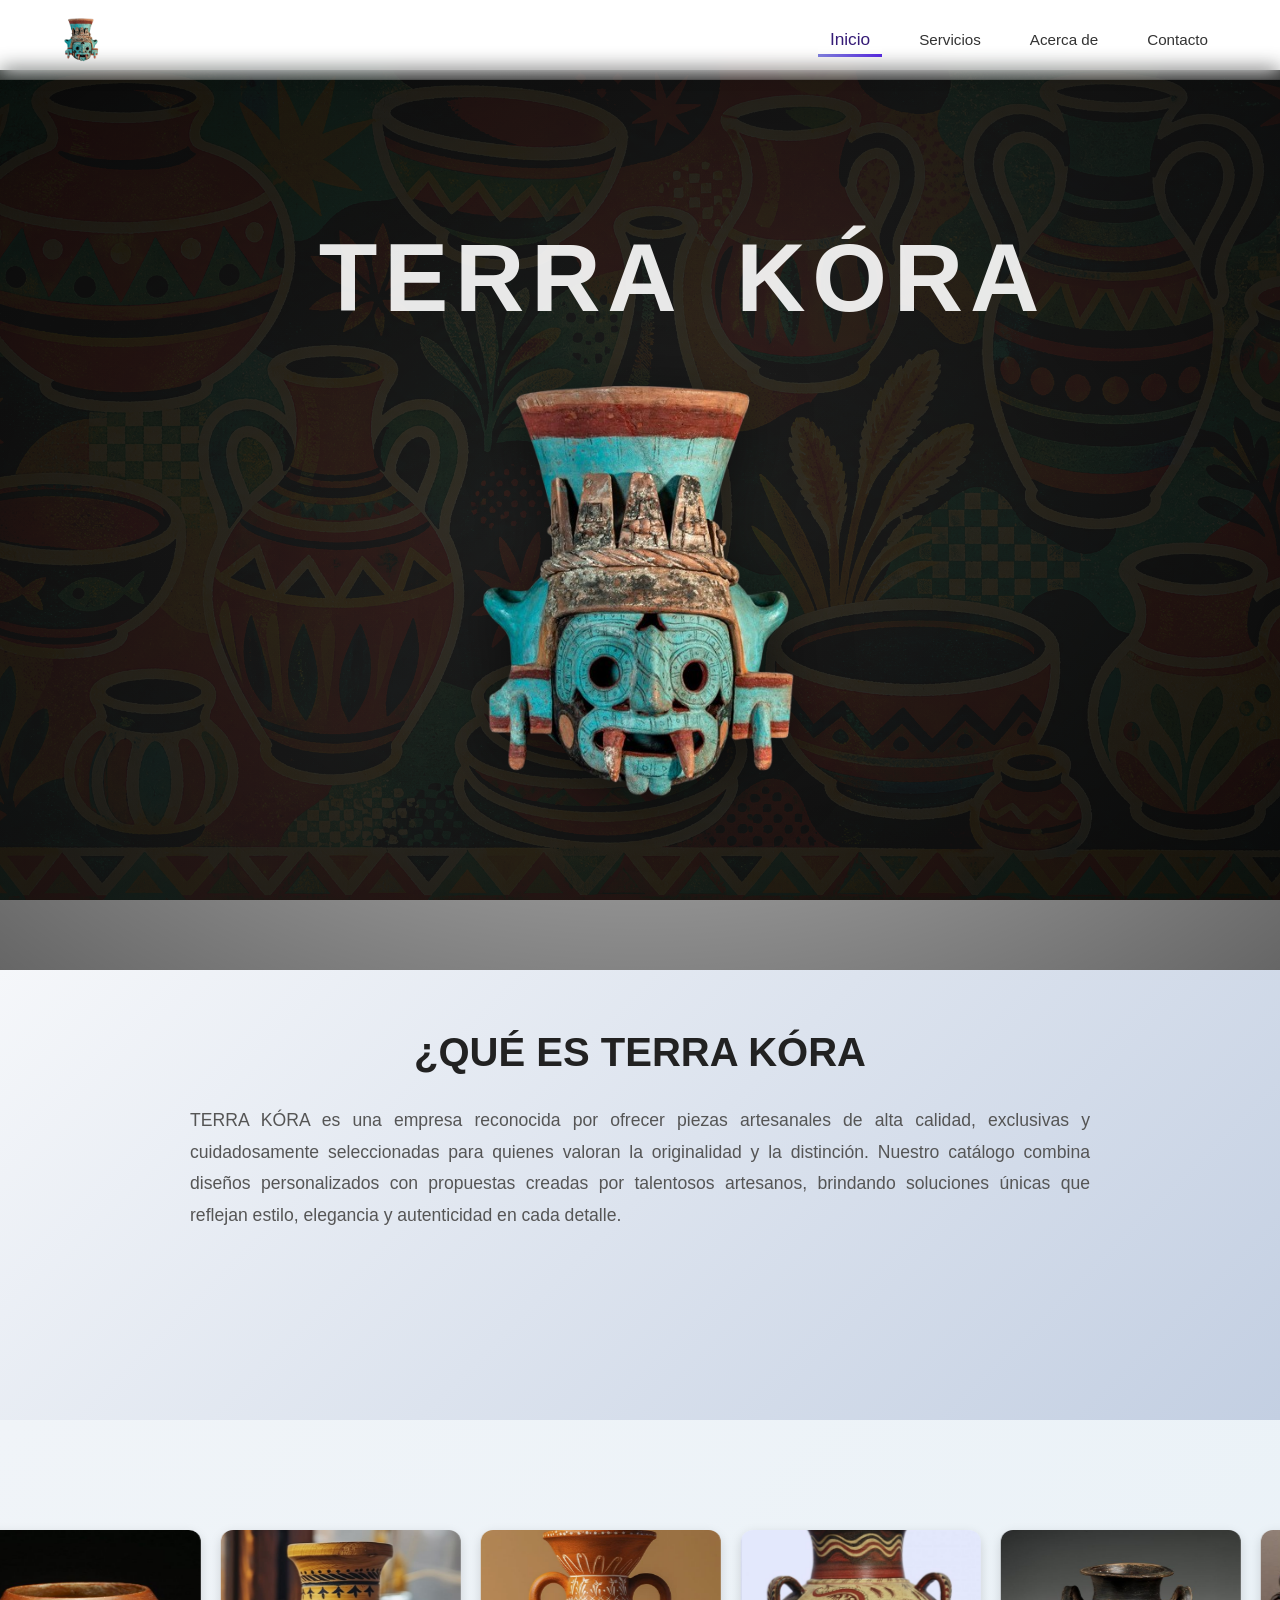
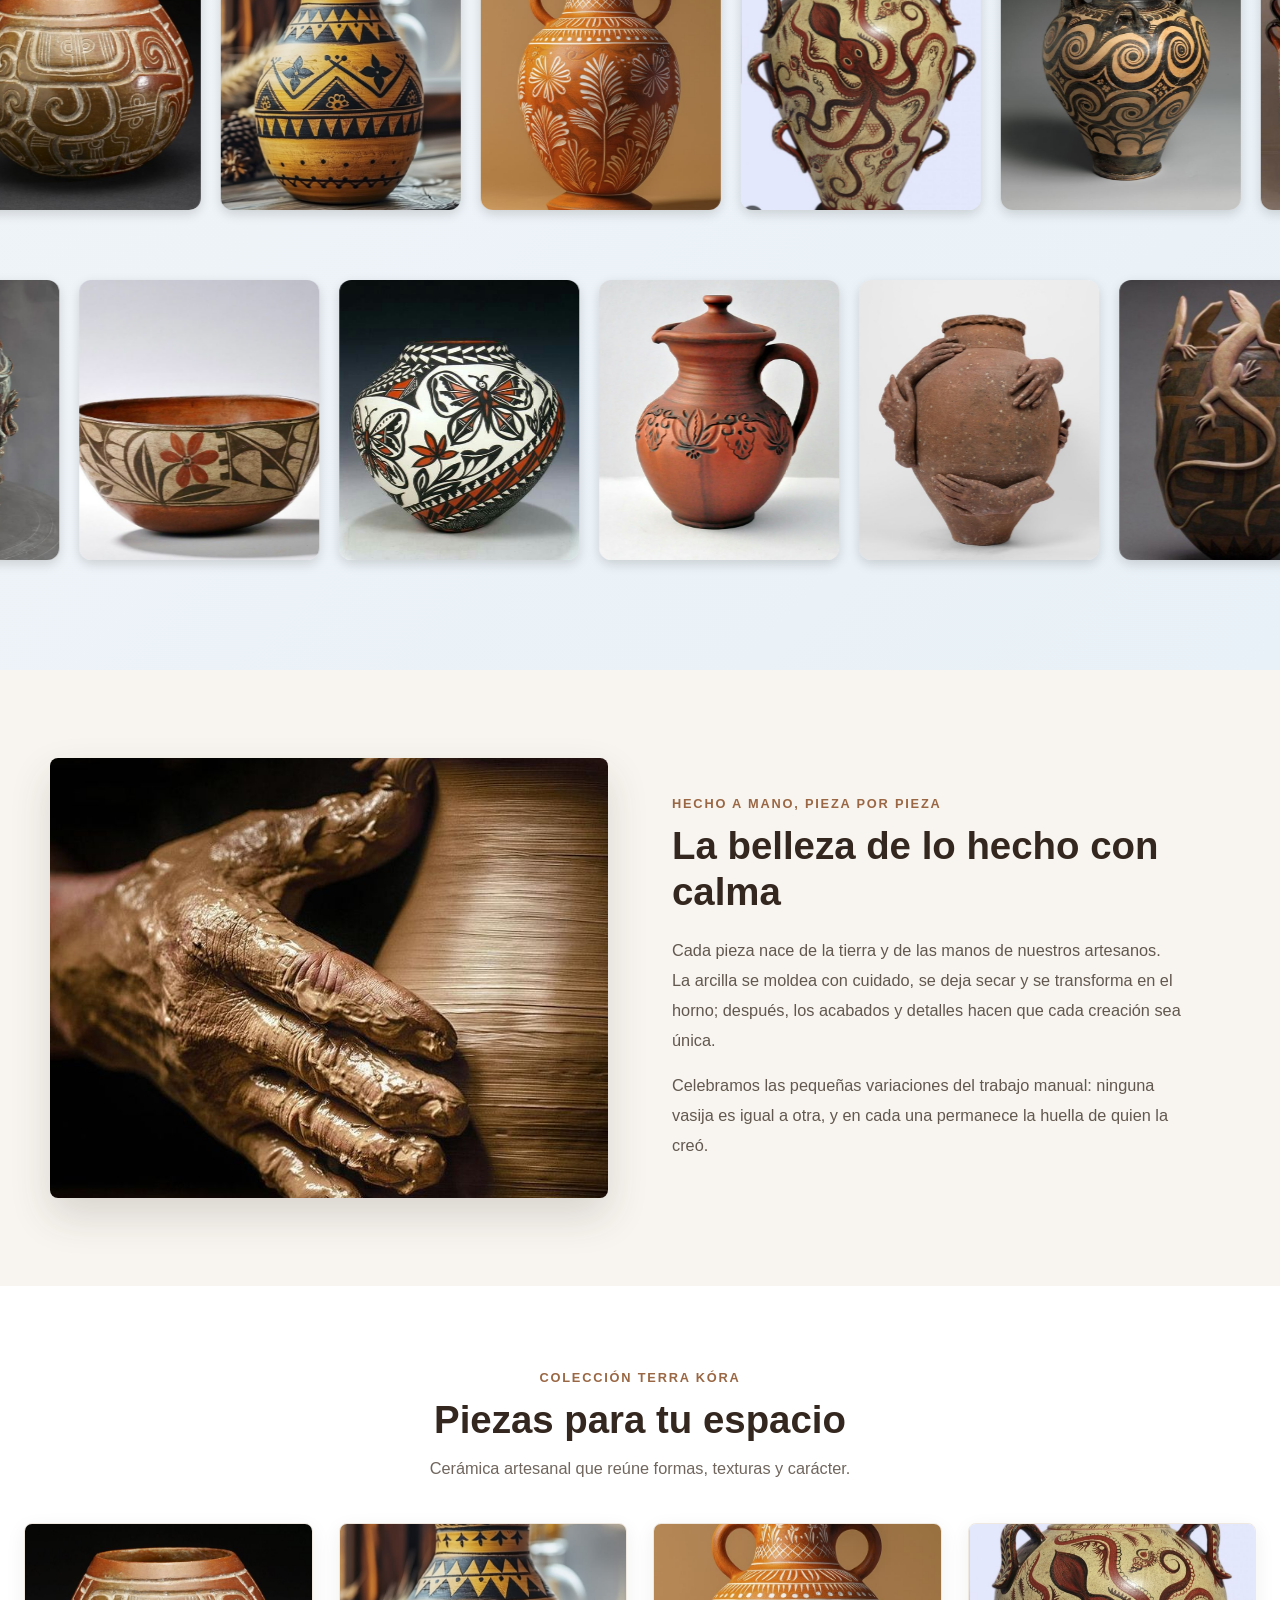
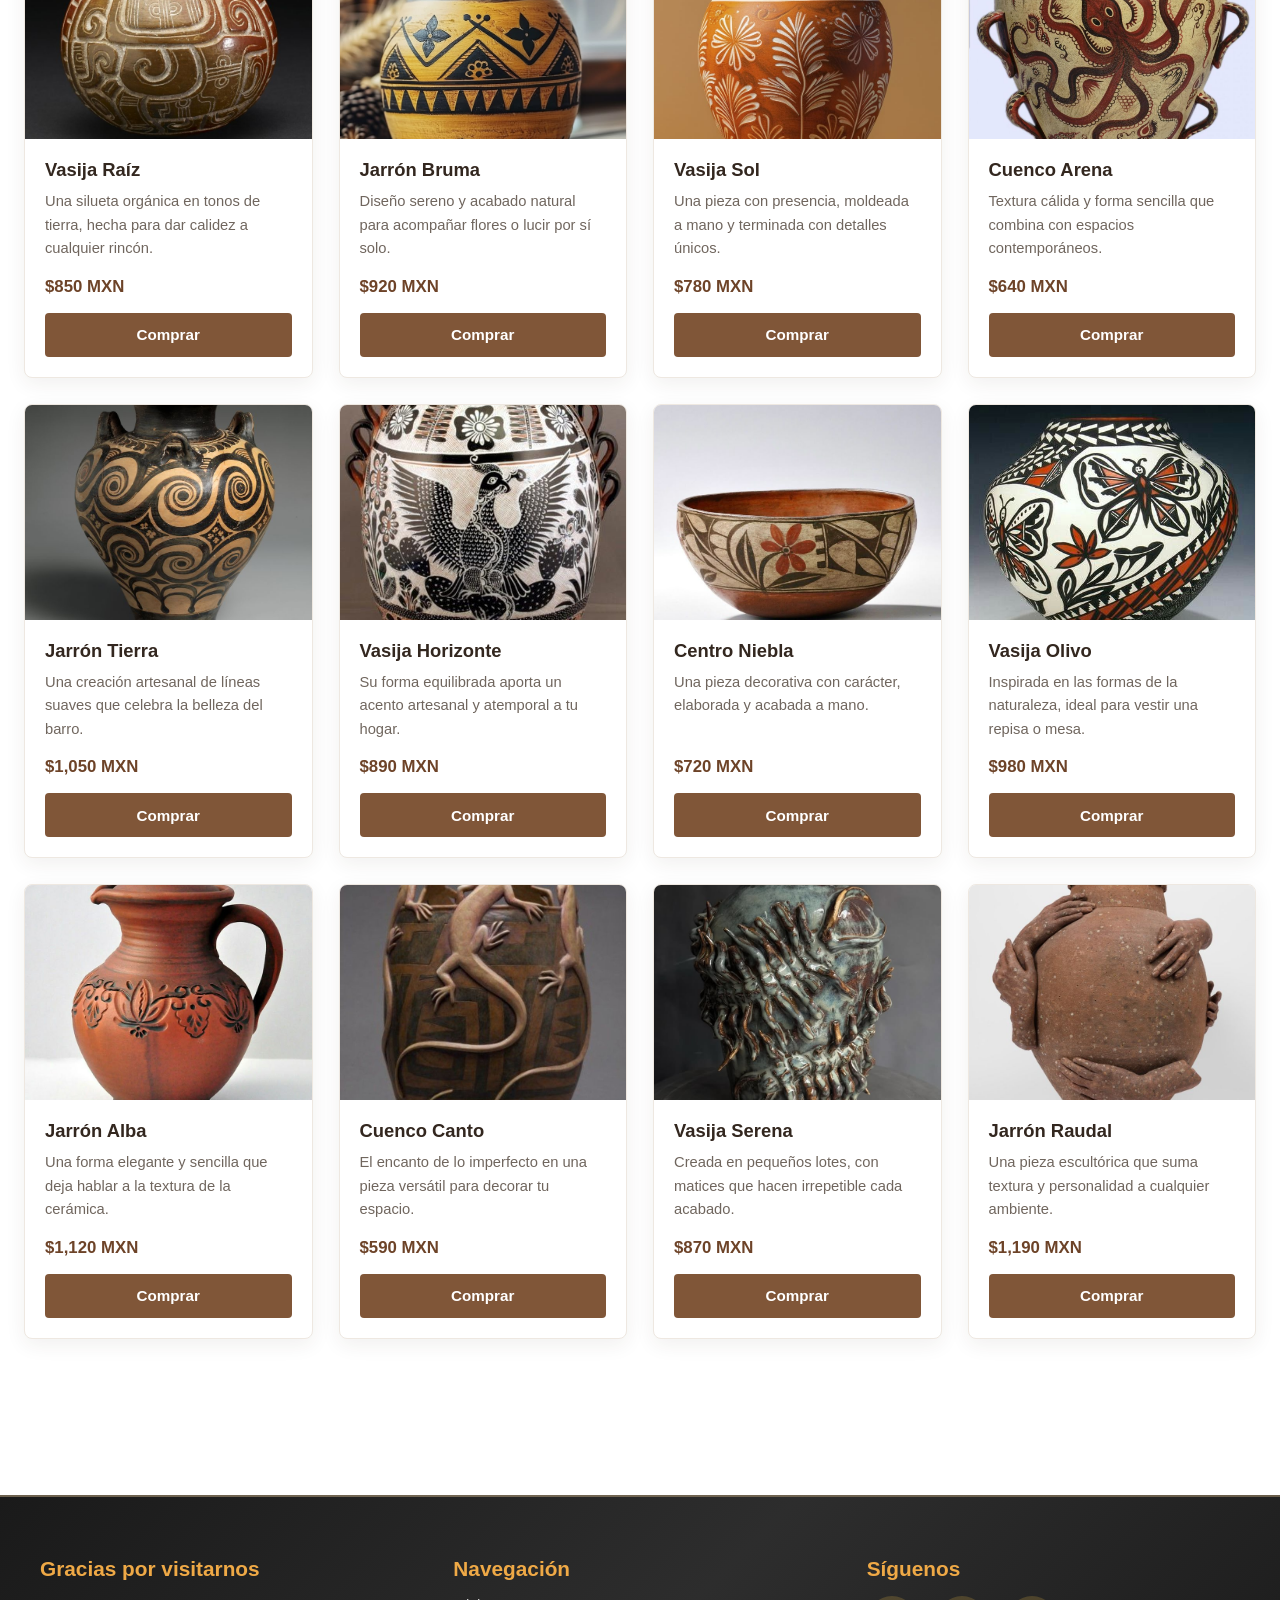
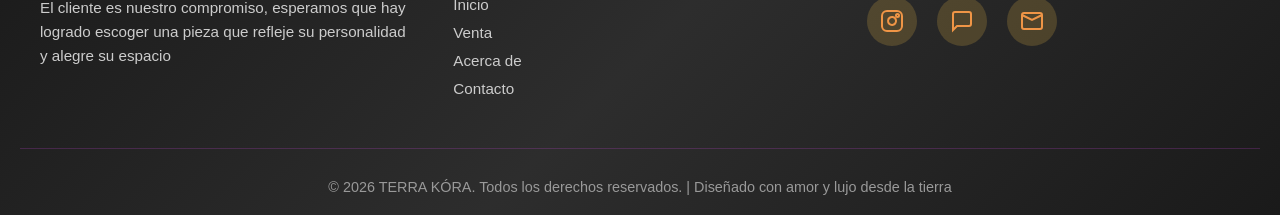
==== index.html @ cf9bb5d0 "Mover index a la raiz" ====
<!DOCTYPE html>
<html lang="en">
<head>
    <meta charset="UTF-8">
    <meta name="viewport" content="width=device-width, initial-scale=1.0">
    <link rel="stylesheet" href="css/style.css">
    <title>Document</title>
</head>
<body>
     <!-- Navbar -->
    <nav class="navbar">
        <div class="navbar-container">
            <div class="navbar-logo">
                <a href="index.html">
                    <img src="imgs/logo1.png" alt="Logo Salud Pública" class="logo-img">
                </a>
            </div>
            <ul class="navbar-menu">
                <li><a href="index.html" class="navbar-link active">Inicio</a></li>
                <li><a href="servicios.html" class="navbar-link">Servicios</a></li>
                <li><a href="about.html" class="navbar-link">Acerca de</a></li>
                <li><a href="contacto.html" class="navbar-link">Contacto</a></li>
            </ul>
        </div>
    </nav>

    <!-- Sección inicial con imagen y texto -->
    <div class="containerInicial">
        <div class="text-center">
            <h1 class="title">
                <span class="title-letter">T</span>
                <span class="title-letter">E</span>
                <span class="title-letter">R</span>
                <span class="title-letter">R</span>
                <span class="title-letter">A</span>
                <span class="title-space">&nbsp;</span>
                <span class="title-letter">K</span>
                <span class="title-letter">Ó</span>
                <span class="title-letter">R</span>
                <span class="title-letter">A</span>
            </h1>
        </div>
        
        <div class="container">
            <a href="index.html">
                <img src="imgs/logo1.png" alt="Portada" class="portada">
            </a>
        </div>
    </div>
    

    <!-- Sección de contenido -->
    <section class="content-section">
        <div class="content-container">
            <h2 class="subtitle">¿QUÉ ES TERRA KÓRA</h2>
            <p class="paragraph">
                TERRA KÓRA es una empresa reconocida por ofrecer piezas artesanales de alta calidad, exclusivas y 
                cuidadosamente seleccionadas para quienes valoran la originalidad y la distinción. Nuestro catálogo combina
                 diseños personalizados con propuestas creadas por talentosos artesanos, brindando soluciones únicas que reflejan
                  estilo, elegancia y autenticidad en cada detalle.
            </p>
        </div>
    </section>

    <!-- Carrusel Infinito -->
    <section class="carousel-container">
        <div class="carousel-row">
            <div class="infinite-carousel right-carousel">
                <div class="carousel-images">
                    <img src="imgs/v1.jpg" alt="v 1">
                    <img src="imgs/v2.jpg" alt="v 2">
                    <img src="imgs/v3.jpg" alt="v 3">
                    <img src="imgs/v4.jpg" alt="v 4">
                    <img src="imgs/v5.jpg" alt="v 5">
                    <img src="imgs/v6.jpg" alt="v 6">
                </div>
            </div>
        </div>

        <div class="carousel-row">
            <div class="infinite-carousel left-carousel">
                <div class="carousel-images">
                    <img src="imgs/v7.jpg" alt="v 7">
                    <img src="imgs/v8.jpg" alt="v 8">
                    <img src="imgs/v9.jpg" alt="v 9">
                    <img src="imgs/v13.jpg" alt="v 10">
                    <img src="imgs/v11.jpg" alt="v 11">
                    <img src="imgs/v12.jpg" alt="v 12">
                </div>
            </div>
        </div>
    </section>

     <!-- Proceso artesanal -->
    <section class="craft-section">
        <div class="craft-container">
            <img
                class="craft-image"
                src="imgs/descarga (8).jpg"
                alt="Elaboración artesanal de una pieza de cerámica"
                loading="lazy"
            >
            <div class="craft-copy">
                <p class="section-eyebrow">Hecho a mano, pieza por pieza</p>
                <h2 class="section-title">La belleza de lo hecho con calma</h2>
                <p>
                    Cada pieza nace de la tierra y de las manos de nuestros artesanos. La arcilla se
                    moldea con cuidado, se deja secar y se transforma en el horno; después, los
                    acabados y detalles hacen que cada creación sea única.
                </p>
                <p>
                    Celebramos las pequeñas variaciones del trabajo manual: ninguna vasija es igual
                    a otra, y en cada una permanece la huella de quien la creó.
                </p>
            </div>
        </div>
    </section>

    <!-- Colección en venta -->
    <section class="shop-section" id="ventas">
        <div class="shop-container">
            <p class="section-eyebrow">Colección Terra Kóra</p>
            <h2 class="section-title">Piezas para tu espacio</h2>
            <p class="shop-intro">Cerámica artesanal que reúne formas, texturas y carácter.</p>

            <div class="product-grid">
                <article class="product-card">
                    <img src="imgs/v1.jpg" alt="Vasija artesanal de barro, pieza 1" loading="lazy">
                    <div class="product-info">
                        <h3>Vasija Raíz</h3>
                        <p>Una silueta orgánica en tonos de tierra, hecha para dar calidez a cualquier rincón.</p>
                        <span class="product-price">$850 MXN</span>
                        <button class="buy-button" type="button">Comprar</button>
                    </div>
                </article>
                <article class="product-card">
                    <img src="imgs/v2.jpg" alt="Vasija artesanal de barro, pieza 2" loading="lazy">
                    <div class="product-info">
                        <h3>Jarrón Bruma</h3>
                        <p>Diseño sereno y acabado natural para acompañar flores o lucir por sí solo.</p>
                        <span class="product-price">$920 MXN</span>
                        <button class="buy-button" type="button">Comprar</button>
                    </div>
                </article>
                <article class="product-card">
                    <img src="imgs/v3.jpg" alt="Vasija artesanal de barro, pieza 3" loading="lazy">
                    <div class="product-info">
                        <h3>Vasija Sol</h3>
                        <p>Una pieza con presencia, moldeada a mano y terminada con detalles únicos.</p>
                        <span class="product-price">$780 MXN</span>
                        <button class="buy-button" type="button">Comprar</button>
                    </div>
                </article>
                <article class="product-card">
                    <img src="imgs/v4.jpg" alt="Vasija artesanal de barro, pieza 4" loading="lazy">
                    <div class="product-info">
                        <h3>Cuenco Arena</h3>
                        <p>Textura cálida y forma sencilla que combina con espacios contemporáneos.</p>
                        <span class="product-price">$640 MXN</span>
                        <button class="buy-button" type="button">Comprar</button>
                    </div>
                </article>
                <article class="product-card">
                    <img src="imgs/v5.jpg" alt="Vasija artesanal de barro, pieza 5" loading="lazy">
                    <div class="product-info">
                        <h3>Jarrón Tierra</h3>
                        <p>Una creación artesanal de líneas suaves que celebra la belleza del barro.</p>
                        <span class="product-price">$1,050 MXN</span>
                        <button class="buy-button" type="button">Comprar</button>
                    </div>
                </article>
                <article class="product-card">
                    <img src="imgs/v6.jpg" alt="Vasija artesanal de barro, pieza 6" loading="lazy">
                    <div class="product-info">
                        <h3>Vasija Horizonte</h3>
                        <p>Su forma equilibrada aporta un acento artesanal y atemporal a tu hogar.</p>
                        <span class="product-price">$890 MXN</span>
                        <button class="buy-button" type="button">Comprar</button>
                    </div>
                </article>
                <article class="product-card">
                    <img src="imgs/v7.jpg" alt="Vasija artesanal de barro, pieza 7" loading="lazy">
                    <div class="product-info">
                        <h3>Centro Niebla</h3>
                        <p>Una pieza decorativa con carácter, elaborada y acabada a mano.</p>
                        <span class="product-price">$720 MXN</span>
                        <button class="buy-button" type="button">Comprar</button>
                    </div>
                </article>
                <article class="product-card">
                    <img src="imgs/v8.jpg" alt="Vasija artesanal de barro, pieza 8" loading="lazy">
                    <div class="product-info">
                        <h3>Vasija Olivo</h3>
                        <p>Inspirada en las formas de la naturaleza, ideal para vestir una repisa o mesa.</p>
                        <span class="product-price">$980 MXN</span>
                        <button class="buy-button" type="button">Comprar</button>
                    </div>
                </article>
                <article class="product-card">
                    <img src="imgs/v9.jpg" alt="Vasija artesanal de barro, pieza 9" loading="lazy">
                    <div class="product-info">
                        <h3>Jarrón Alba</h3>
                        <p>Una forma elegante y sencilla que deja hablar a la textura de la cerámica.</p>
                        <span class="product-price">$1,120 MXN</span>
                        <button class="buy-button" type="button">Comprar</button>
                    </div>
                </article>
                <article class="product-card">
                    <img src="imgs/v11.jpg" alt="Vasija artesanal de barro, pieza 11" loading="lazy">
                    <div class="product-info">
                        <h3>Cuenco Canto</h3>
                        <p>El encanto de lo imperfecto en una pieza versátil para decorar tu espacio.</p>
                        <span class="product-price">$590 MXN</span>
                        <button class="buy-button" type="button">Comprar</button>
                    </div>
                </article>
                <article class="product-card">
                    <img src="imgs/v12.jpg" alt="Vasija artesanal de barro, pieza 12" loading="lazy">
                    <div class="product-info">
                        <h3>Vasija Serena</h3>
                        <p>Creada en pequeños lotes, con matices que hacen irrepetible cada acabado.</p>
                        <span class="product-price">$870 MXN</span>
                        <button class="buy-button" type="button">Comprar</button>
                    </div>
                </article>
                <article class="product-card">
                    <img src="imgs/v13.jpg" alt="Vasija artesanal de barro, pieza 13" loading="lazy">
                    <div class="product-info">
                        <h3>Jarrón Raudal</h3>
                        <p>Una pieza escultórica que suma textura y personalidad a cualquier ambiente.</p>
                        <span class="product-price">$1,190 MXN</span>
                        <button class="buy-button" type="button">Comprar</button>
                    </div>
                </article>
            </div>
        </div>
    </section>

    <!-- Footer -->
    <footer class="footer">
        <div class="footer-container">
            <div class="footer-section">
                <h3>Gracias por visitarnos</h3>
                <p>El cliente es nuestro compromiso, esperamos que hay logrado escoger una pieza que refleje su personalidad y alegre su espacio</p>
            </div>

            <div class="footer-section">
                <h3>Navegación</h3>
                <ul class="footer-links">
                    <li><a href="index.html">Inicio</a></li>
                    <li><a href="servicios.html">Venta</a></li>
                    <li><a href="about.html">Acerca de</a></li>
                    <li><a href="contacto.html">Contacto</a></li>
                </ul>
            </div>

            <div class="footer-section">
                <h3>Síguenos</h3>
                <div class="social-links">
                    <a href="https://www.instagram.com/nqmdpr__/?utm_source=ig_web_button_share_sheet" target="_blank" class="social-icon instagram" title="Instagram">
                        <svg viewBox="0 0 24 24" fill="none" stroke="currentColor" stroke-width="2">
                            <rect x="2" y="2" width="20" height="20" rx="5" ry="5"></rect>
                            <path d="M16 11.37A4 4 0 1 1 12.63 8 4 4 0 0 1 16 11.37"></path>
                            <circle cx="17.5" cy="6.5" r="1.5"></circle>
                        </svg>
                    </a>
                    <a href="https://wa.me/521951588704" target="_blank" class="social-icon whatsapp" title="WhatsApp">
                        <svg viewBox="0 0 24 24" fill="none" stroke="currentColor" stroke-width="2">
                            <path d="M21 15a2 2 0 0 1-2 2H7l-4 4V5a2 2 0 0 1 2-2h14a2 2 0 0 1 2 2z"></path>
                        </svg>
                    </a>
                    <a href="mailto:lawliet93681@gmail.com" target="_blank" class="social-icon email" title="Email">
                        <svg viewBox="0 0 24 24" fill="none" stroke="currentColor" stroke-width="2">
                            <rect x="2" y="4" width="20" height="16" rx="2"></rect>
                            <path d="M22 6l-10 5L2 6"></path>
                        </svg>
                    </a>
                </div>
            </div>
        </div>

        <div class="footer-bottom">
            <p>&copy; 2026 TERRA KÓRA. Todos los derechos reservados. | Diseñado con amor y lujo desde la tierra</p>
        </div>
    </footer>

    <script src="js/script.js"></script>
</body>
</html>
---- css/style.css ----
* {
    margin: 0;
    padding: 0;
    box-sizing: border-box;
}

html {
    scroll-behavior: smooth;
}

body {
    font-family: 'Segoe UI', Tahoma, Geneva, Verdana, sans-serif;
    background-color: #ffffff;
    color: #333;
    padding-top: 70px;
}

/* ===== NAVBAR ===== */
.navbar {
    position: fixed;
    top: 0;
    left: 0;
    right: 0;
    width: 100%;
    height: 80px;
    background: rgba(255, 255, 255, 0.173);
    backdrop-filter: blur(10px);
    -webkit-backdrop-filter: blur(10px);
    border-bottom: 1px solid rgba(0, 0, 0, 0.1);
    z-index: 1000;
    box-shadow: 0 2px 10px rgba(0, 0, 0, 0.08);
}

.navbar-container {
    max-width: 1200px;
    margin: 0 auto;
    padding: 0 20px;
    height: 100%;
    display: flex;
    justify-content: space-between;
    align-items: center;
}

.navbar-logo {
    flex-shrink: 0;
}

.navbar-logo a {
    display: flex;
    align-items: center;
    text-decoration: none;
    transition: transform 0.3s ease;
}

.navbar-logo a:hover {
    transform: scale(1.05);
}

.logo-img {
    height: 50px;
    width: auto;
    object-fit: contain;
    border-radius: 5px;
}

.navbar-menu {
    display: flex;
    list-style: none;
    gap: 25px;
    align-items: center;
}

.navbar-link {
    color: #333;
    text-decoration: none;
    font-size: 0.95rem;
    font-weight: 500;
    position: relative;
    transition: all 0.3s ease;
    padding: 8px 12px;
    border-radius: 6px;
}

.navbar-link::after {
    content: '';
    position: absolute;
    bottom: 0;
    left: 0;
    width: 0;
    height: 3px;
    background: linear-gradient(90deg, #7d7dd9, #5528db);
    transition: width 0.3s ease;
}

.navbar-link:hover {
    font-size: 1.05rem;
    color: #1f1ce1;
    background: rgba(255, 255, 255, 0.3);
    transform: translateY(-2px);
}

.navbar-link:hover::after {
    width: 100%;
}

.navbar-link.active {
    font-size: 1.08rem;
    color: #351b76;
    background: rgba(255, 255, 255, 0.35);
}

.navbar-link.active::after {
    width: 100%;
}

/* Media queries navbar */
@media (max-width: 768px) {
    body {
        padding-top: 60px;
    }

    .navbar {
        height: 60px;
    }

    .logo-img {
        height: 40px;
    }

    .navbar-menu {
        gap: 15px;
    }

    .navbar-link {
        font-size: 0.9rem;
    }
}

/* ===== Sección Inicial ===== */
.containerInicial {
    word-spacing: 0;
    position: relative;
    width: 100%;
    min-height: 100vh;
    background: linear-gradient(135deg, #1a1a1a 0%, #2d2d2d 50%, #1a1a1a 100%);
    background-attachment: fixed;
    display: flex;
    justify-content: center;
    align-items: center;
    overflow: hidden;
    flex-direction: column;
}

/* Pseudo-elemento para imagen de fondo con efecto */
.containerInicial::before {
    content: '';
    position: absolute;
    top: 0;
    left: 0;
    width: 100%;
    height: 100%;
    background-image: url('../imgs/fondo_vasijas_alfareria_02.png');
    background-size: cover;
    background-position: center;
    background-attachment: fixed;
    opacity: 0.15;
    z-index: 0;
    filter: brightness(0.8) contrast(1.2) saturate(1.1);
}

/* Overlay gradiente para mejor contraste y efecto de profundidad */
.containerInicial::after {
    content: '';
    position: absolute;
    top: 0;
    left: 0;
    width: 100%;
    height: 100%;
    background: radial-gradient(ellipse at center, rgba(0,0,0,0.2) 0%, rgba(0,0,0,0.6) 100%);
    z-index: 2;
}

/* Contenedor de imagen estática */
.container {
    position: relative;
    width: 100%;
    display: flex;
    justify-content: center;
    align-items: center;
    z-index: 4;
    padding: 20px;
    flex-shrink: 0;
}

.container img {
    width: 100%;
    max-width: 400px;
    height: auto;
}

.portada {
    max-width: 600px;
    width: 90%;
    height: auto;
    object-fit: contain;
    border-radius: 10px;
    transition: transform 0.3s ease, filter 0.3s ease;
    filter: drop-shadow(0 10px 30px rgba(0, 0, 0, 0.5));
}

.portada:hover {
    transform: scale(1.02);
}

/* Texto que sube detrás de la imagen */
.text-center {
    position: relative;
    width: 100%;
    text-align: center;
    z-index: 3;
    padding: 30px 20px 0;
}


.title {
    font-size: 6rem;
    font-weight: 900;
    color: rgba(255, 255, 255, 0.9);
    letter-spacing: 2px;
    text-transform: uppercase;
    margin-left: 80px;
    display: flex;
    flex-wrap: wrap;
    justify-content: center;
    align-items: center;
    gap: 0.3rem;
}

.title-letter {
    display: inline-block;
    animation: titleBounce 0.8s ease-out forwards;
}

.title-space {
    width: 0.5em;
    animation: titleBounce 0.8s ease-out forwards;
}

.title-letter:nth-child(1) { animation-delay: 0.1s; }
.title-letter:nth-child(2) { animation-delay: 0.15s; }
.title-letter:nth-child(3) { animation-delay: 0.2s; }
.title-letter:nth-child(4) { animation-delay: 0.25s; }
.title-letter:nth-child(5) { animation-delay: 0.3s; }
.title-space { animation-delay: 0.35s; }
.title-letter:nth-child(7) { animation-delay: 0.4s; }
.title-letter:nth-child(8) { animation-delay: 0.45s; }
.title-letter:nth-child(9) { animation-delay: 0.5s; }
.title-letter:nth-child(10) { animation-delay: 0.55s; }
.title-letter:nth-child(11) { animation-delay: 0.6s; }
.title-letter:nth-child(12) { animation-delay: 0.65s; }
.title-letter:nth-child(13) { animation-delay: 0.7s; }

/* Animación de rebote para cada letra */
@keyframes titleBounce {
    0% {
        opacity: 0;
        transform: translateY(60px) scale(0.5);
    }
    50% {
        opacity: 1;
    }
    70% {
        transform: translateY(-10px) scale(1.05);
    }
    100% {
        opacity: 1;
        transform: translateY(0) scale(1);
    }
}

/* Animación de subida antigua */
@keyframes slideUp {
    from {
        opacity: 0;
        transform: translateY(150px);
    }
    to {
        opacity: 1;
        transform: translateY(0);
    }
}

/* ===== Sección de Contenido ===== */
.content-section {
    padding: 60px 20px;
    background: linear-gradient(135deg, #f5f7fa 0%, #c3cfe2 100%);
    min-height: 50vh;
}

.content-container {
    max-width: 900px;
    margin: 0 auto;
    text-align: center;
}

.subtitle {
    font-size: 2.5rem;
    margin-bottom: 30px;
    color: #222;
    font-weight: 600;
}

.paragraph {
    font-size: 1.1rem;
    line-height: 1.8;
    color: #555;
    text-align: justify;
}

/* ===== Media Queries ===== */
@media (max-width: 1024px) {
    .title {
        font-size: 3rem;
        margin-left: 40px;
    }
    
    .portada {
        max-width: 500px;
    }
}

@media (max-width: 768px) {
    .containerInicial {
        word-spacing: normal;
    }

    .title {
        font-size: 2rem;
        letter-spacing: 1px;
        margin-left: 0;
        gap: 0.15rem;
    }
    
    .subtitle {
        font-size: 1.8rem;
    }
    
    .paragraph {
        font-size: 1rem;
    }
    
    .portada {
        max-width: 100%;
        max-height: 60vh;
    }
}

@media (max-width: 480px) {
    .containerInicial {
        height: 100vh;
        word-spacing: normal;
    }

    .title {
        font-size: 1.3rem;
        letter-spacing: 0.5px;
        margin-left: 0;
        gap: 0.08rem;
    }

    .title-letter {
        animation: titleBounce 0.6s ease-out forwards !important;
    }

    .title-letter:nth-child(1) { animation-delay: 0.05s !important; }
    .title-letter:nth-child(2) { animation-delay: 0.1s !important; }
    .title-letter:nth-child(3) { animation-delay: 0.15s !important; }
    .title-letter:nth-child(4) { animation-delay: 0.2s !important; }
    .title-letter:nth-child(5) { animation-delay: 0.25s !important; }
    .title-space { animation-delay: 0.3s !important; }
    .title-letter:nth-child(7) { animation-delay: 0.35s !important; }
    .title-letter:nth-child(8) { animation-delay: 0.4s !important; }
    .title-letter:nth-child(9) { animation-delay: 0.45s !important; }
    .title-letter:nth-child(10) { animation-delay: 0.5s !important; }
    .title-letter:nth-child(11) { animation-delay: 0.55s !important; }
    .title-letter:nth-child(12) { animation-delay: 0.6s !important; }
    .title-letter:nth-child(13) { animation-delay: 0.65s !important; }
    
    .subtitle {
        font-size: 1.4rem;
    }
    
    .paragraph {
        font-size: 0.95rem;
        text-align: left;
    }

    .container img {
        width: 100%;
        max-width: 250px;
        height: auto;
    }
}

/* ===== CARRUSEL INFINITO ===== */
.carousel-container {
    width: 100%;
    overflow: hidden;
    padding: 60px 0;
    background: linear-gradient(135deg, #f0f4f8 0%, #e8f1f7 100%);
}

.carousel-row {
    position: relative;
    width: 100%;
    overflow: hidden;
    margin: 30px 0;
}

.infinite-carousel {
    position: relative;
    overflow: hidden;
}

.carousel-images {
    display: flex;
    gap: 20px;
    padding: 20px;
    will-change: transform;
}

.carousel-images img {
    width: 240px;
    height: 280px;
    object-fit: cover;
    border-radius: 12px;
    cursor: pointer;
    transition: transform 0.3s ease, box-shadow 0.3s ease;
    box-shadow: 0 4px 12px rgba(0, 0, 0, 0.15);
    flex-shrink: 0;
}

.carousel-images img:hover {
    transform: scale(1.08) translateY(-5px);
    box-shadow: 0 12px 24px rgba(0, 0, 0, 0.25);
}

/* Sección de título y descripción */
.carousel-content {
    text-align: center;
    padding: 50px 20px;
    background: linear-gradient(135deg, #ffffff 0%, #f5f9fc 100%);
}

.carousel-title {
    font-size: 2.5rem;
    font-weight: 700;
    margin-bottom: 20px;
    background: linear-gradient(135deg, #d946ef 0%, #ff006e 100%);
    -webkit-background-clip: text;
    -webkit-text-fill-color: transparent;
    background-clip: text;
}

/* Animación de onda infinita en el texto */
.wave-text {
    display: inline-block;
    font-size: 2.5rem;
    font-weight: 700;
    letter-spacing: 3px;
}

.wave-text span {
    display: inline-block;
    animation: wave 1.2s ease-in-out infinite;
    color: #d946ef;
}

.wave-text span:nth-child(1) { animation-delay: 0s; }
.wave-text span:nth-child(2) { animation-delay: 0.1s; }
.wave-text span:nth-child(3) { animation-delay: 0.2s; }
.wave-text span:nth-child(4) { animation-delay: 0.3s; }
.wave-text span:nth-child(5) { animation-delay: 0.4s; }
.wave-text span:nth-child(6) { animation-delay: 0.5s; }
.wave-text span:nth-child(7) { animation-delay: 0.6s; }
.wave-text span:nth-child(8) { animation-delay: 0.7s; }
.wave-text span:nth-child(9) { animation-delay: 0.8s; }
.wave-text span:nth-child(10) { animation-delay: 0.9s; }
.wave-text span:nth-child(11) { animation-delay: 1s; }
.wave-text span:nth-child(12) { animation-delay: 1.1s; }

@keyframes wave {
    0%, 100% {
        transform: translateY(0px);
    }
    50% {
        transform: translateY(-15px);
    }
}

.carousel-description {
    font-size: 1.1rem;
    color: #555;
    line-height: 1.8;
    max-width: 800px;
    margin: 30px auto 0;
    padding: 20px;
    background: rgba(255, 255, 255, 0.6);
    border-radius: 10px;
    border-left: 4px solid #d946ef;
}

/* Media queries carrusel */
@media (max-width: 768px) {
    .carousel-images img {
        width: 180px;
        height: 130px;
    }

    .carousel-title {
        font-size: 1.8rem;
    }

    .wave-text {
        font-size: 1.8rem;
        letter-spacing: 2px;
    }

    .carousel-description {
        font-size: 1rem;
    }
}

@media (max-width: 480px) {
    .carousel-images img {
        width: 140px;
        height: 150px;
    }

    .carousel-title {
        font-size: 1.4rem;
    }

    .wave-text {
        font-size: 1.4rem;
        letter-spacing: 1px;
    }

    .carousel-images {
        gap: 10px;
        padding: 15px;
    }
}

/* ===== PROCESO ARTESANAL ===== */
.craft-section {
    padding: 88px 24px;
    background: #f8f5f0;
}

.craft-container {
    max-width: 1180px;
    margin: 0 auto;
    display: grid;
    grid-template-columns: minmax(0, 1fr) minmax(0, 1fr);
    align-items: center;
    gap: 64px;
}

.craft-image {
    display: block;
    width: 100%;
    height: 440px;
    object-fit: cover;
    border-radius: 8px;
    box-shadow: 0 18px 40px rgba(58, 42, 29, 0.16);
}

.craft-copy {
    max-width: 510px;
}

.section-eyebrow {
    margin-bottom: 12px;
    color: #9a6744;
    font-size: 0.8rem;
    font-weight: 700;
    letter-spacing: 0.14em;
    text-transform: uppercase;
}

.section-title {
    margin-bottom: 20px;
    color: #33271f;
    font-size: clamp(1.9rem, 3vw, 2.7rem);
    font-weight: 600;
    line-height: 1.2;
}

.craft-copy > p:not(.section-eyebrow) {
    margin-top: 14px;
    color: #62584f;
    font-size: 1.02rem;
    line-height: 1.85;
}

/* ===== TIENDA ===== */
.shop-section {
    padding: 84px 24px 96px;
    background: #fff;
}

.shop-container {
    max-width: 1240px;
    margin: 0 auto;
}

.shop-container > .section-eyebrow,
.shop-container > .section-title,
.shop-intro {
    text-align: center;
}

.shop-container > .section-title {
    margin-bottom: 12px;
}

.shop-intro {
    margin-bottom: 42px;
    color: #70665e;
    font-size: 1.02rem;
    line-height: 1.6;
}

.product-grid {
    display: grid;
    grid-template-columns: repeat(4, minmax(0, 1fr));
    gap: 26px;
}

.product-card {
    display: flex;
    min-width: 0;
    flex-direction: column;
    overflow: hidden;
    background: #fff;
    border: 1px solid #eee8e1;
    border-radius: 8px;
    box-shadow: 0 6px 20px rgba(58, 42, 29, 0.07);
    transition: transform 0.25s ease, box-shadow 0.25s ease;
}

.product-card:hover {
    transform: translateY(-5px);
    box-shadow: 0 14px 28px rgba(58, 42, 29, 0.13);
}

.product-card > img {
    display: block;
    width: 100%;
    aspect-ratio: 4 / 3;
    object-fit: cover;
    background: #f3eee8;
}

.product-info {
    display: flex;
    height: 100%;
    flex: 1;
    flex-direction: column;
    align-items: flex-start;
    padding: 20px;
}

.product-info h3 {
    margin-bottom: 9px;
    color: #33271f;
    font-size: 1.15rem;
    font-weight: 600;
}

.product-info p {
    margin-bottom: 16px;
    color: #70665e;
    font-size: 0.92rem;
    line-height: 1.6;
}

.product-price {
    margin-top: auto;
    margin-bottom: 16px;
    color: #6d4328;
    font-size: 1.05rem;
    font-weight: 700;
}

.buy-button {
    width: 100%;
    min-height: 44px;
    padding: 10px 16px;
    color: #fff;
    font: inherit;
    font-size: 0.95rem;
    font-weight: 600;
    background: #805638;
    border: 0;
    border-radius: 4px;
    cursor: pointer;
    transition: background-color 0.2s ease;
}

.buy-button:hover,
.buy-button:focus-visible {
    background: #5f3c26;
}

.buy-button:focus-visible {
    outline: 3px solid #d8b38f;
    outline-offset: 3px;
}

@media (max-width: 1024px) {
    .product-grid {
        grid-template-columns: repeat(3, minmax(0, 1fr));
    }

    .craft-container {
        gap: 40px;
    }
}

@media (max-width: 768px) {
    .craft-section,
    .shop-section {
        padding: 64px 20px;
    }

    .craft-container {
        grid-template-columns: 1fr;
        gap: 32px;
    }

    .craft-image {
        height: min(60vw, 400px);
    }

    .craft-copy {
        max-width: none;
    }

    .product-grid {
        grid-template-columns: repeat(2, minmax(0, 1fr));
        gap: 18px;
    }

    .shop-intro {
        margin-bottom: 30px;
    }
}

@media (max-width: 480px) {
    .craft-section,
    .shop-section {
        padding: 52px 16px;
    }

    .product-grid {
        grid-template-columns: 1fr;
        gap: 20px;
    }
}

/* ===== FOOTER ===== */
.footer {
    background: linear-gradient(135deg, #1a1a1a 0%, #2d2d2d 50%, #1a1a1a 100%);
    color: #a3d8e9;
    padding: 60px 20px 20px;
    margin-top: 60px;
    border-top: 2px solid rgba(189, 165, 125, 0.481);
}

.footer-container {
    max-width: 1200px;
    margin: 0 auto;
    display: grid;
    grid-template-columns: repeat(auto-fit, minmax(280px, 1fr));
    gap: 40px;
    margin-bottom: 40px;
}

.footer-section h3 {
    font-size: 1.3rem;
    margin-bottom: 15px;
    color: #efa946;
    font-weight: 700;
}

.footer-section p {
    font-size: 0.95rem;
    line-height: 1.6;
    color: #ccc;
}

.footer-links {
    list-style: none;
}

.footer-links li {
    margin-bottom: 10px;
}

.footer-links a {
    color: #ccc;
    text-decoration: none;
    font-size: 0.95rem;
    transition: all 0.3s ease;
    display: inline-block;
}

.footer-links a:hover {
    color: #dfd04d;
    transform: translateX(5px);
}

/* Redes sociales */
.social-links {
    display: flex;
    gap: 20px;
    margin-top: 15px;
}

.social-icon {
    display: inline-flex;
    align-items: center;
    justify-content: center;
    width: 50px;
    height: 50px;
    border-radius: 50%;
    background: rgba(239, 191, 70, 0.2);
    color: #ef9546;
    transition: all 0.3s ease;
    border: 2px solid transparent;
}

.social-icon svg {
    width: 24px;
    height: 24px;
    stroke: currentColor;
}

.social-icon:hover {
    background: rgba(217, 70, 239, 0.4);
    border-color: #d946ef;
    transform: scale(1.15) rotateY(180deg);
    box-shadow: 0 0 20px rgba(217, 70, 239, 0.5);
}

.social-icon.instagram:hover {
    color: #ff006e;
    border-color: #ff006e;
    background: rgba(255, 0, 110, 0.2);
    box-shadow: 0 0 20px rgba(255, 0, 110, 0.4);
}

.social-icon.whatsapp:hover {
    color: #25d366;
    border-color: #25d366;
    background: rgba(37, 211, 102, 0.2);
    box-shadow: 0 0 20px rgba(37, 211, 102, 0.4);
}

.social-icon.email:hover {
    color: #ff6b6b;
    border-color: #ff6b6b;
    background: rgba(255, 107, 107, 0.2);
    box-shadow: 0 0 20px rgba(255, 107, 107, 0.4);
}

.footer-bottom {
    text-align: center;
    padding-top: 30px;
    border-top: 1px solid rgba(217, 70, 239, 0.2);
    color: #999;
    font-size: 0.9rem;
}

/* Media queries footer */
@media (max-width: 768px) {
    .footer-container {
        grid-template-columns: 1fr;
        gap: 30px;
    }

    .social-links {
        gap: 15px;
    }

    .social-icon {
        width: 45px;
        height: 45px;
    }

    .social-icon svg {
        width: 20px;
        height: 20px;
    }

    .footer-section h3 {
        font-size: 1.1rem;
    }

    .footer-section p {
        font-size: 0.9rem;
    }
}
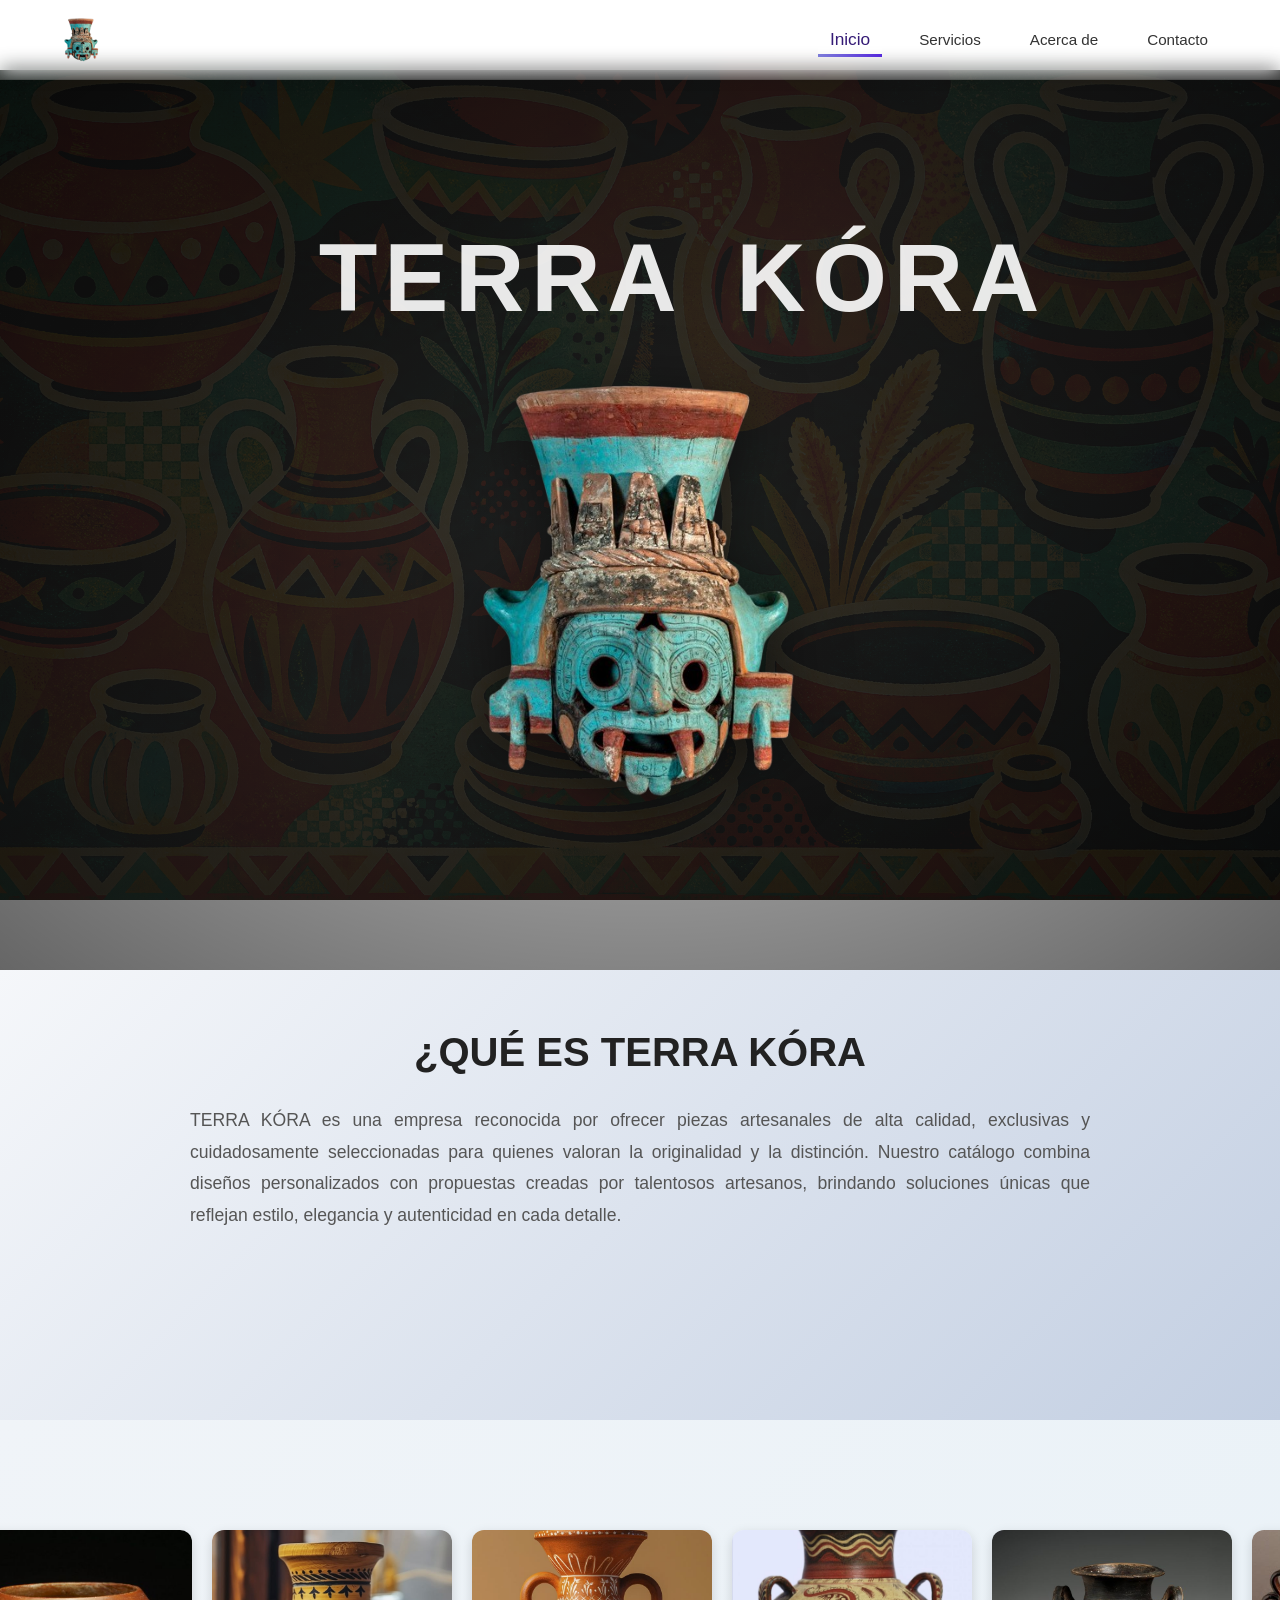
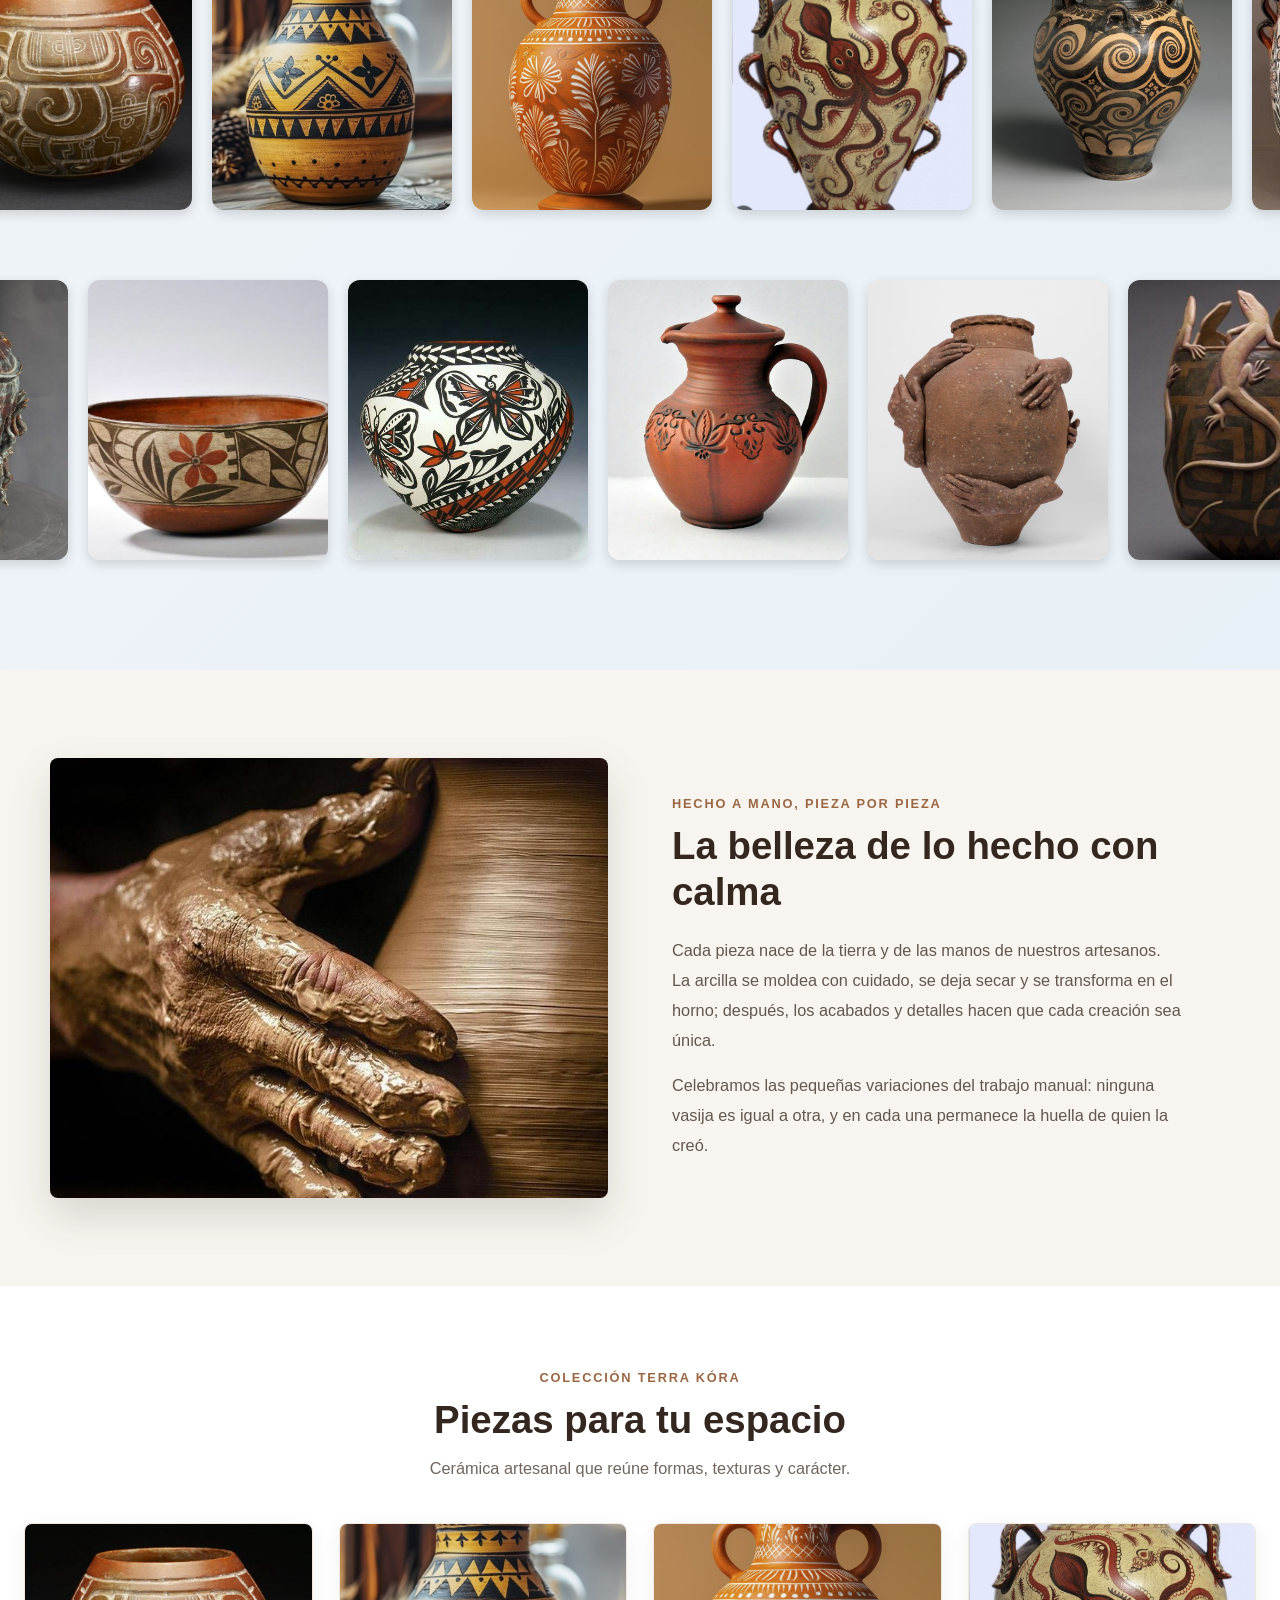
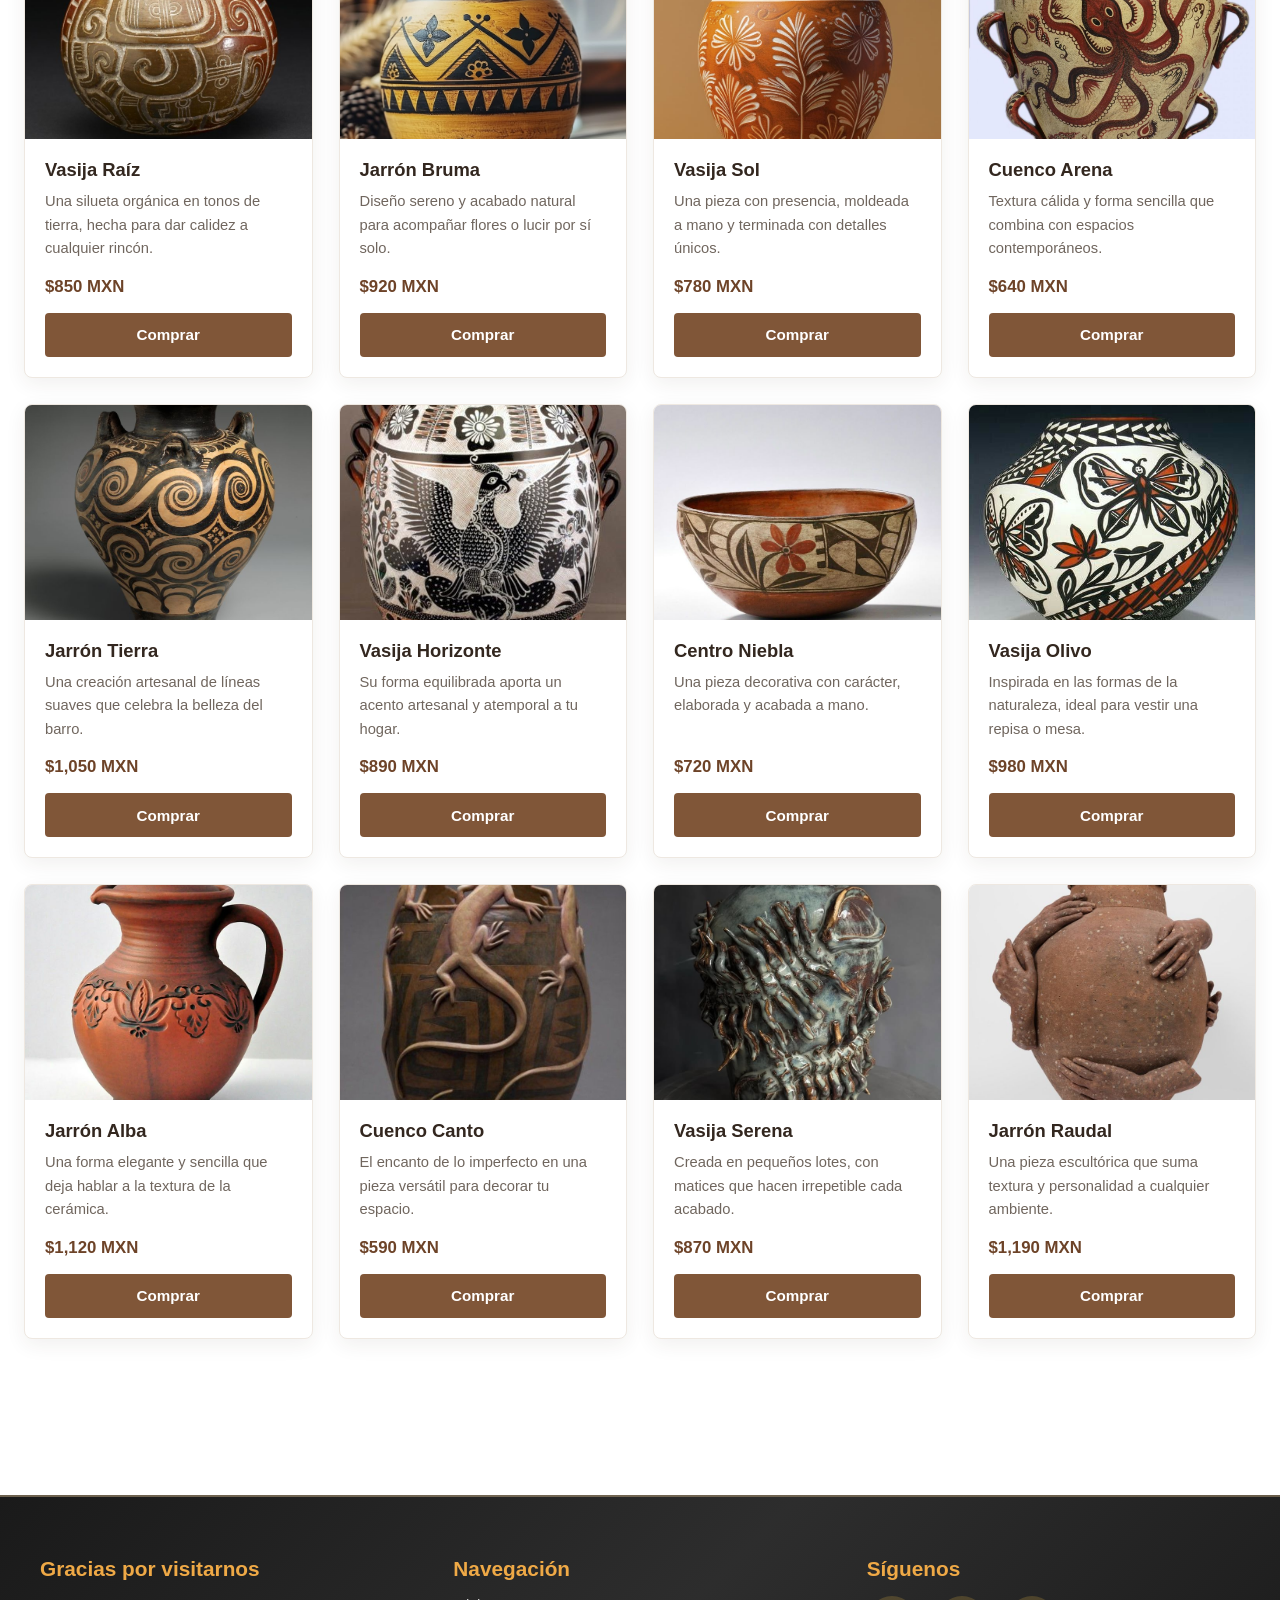
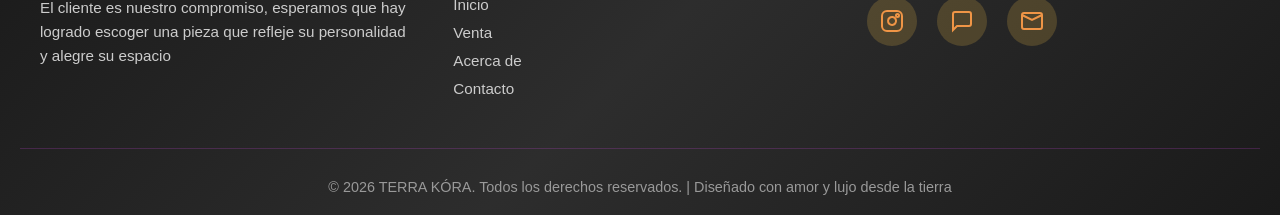
==== commit d0b703b0: "Actualizacion" ====
--- a/index.html
+++ b/index.html
@@ -257,7 +257,7 @@
             <div class="footer-section">
                 <h3>Síguenos</h3>
                 <div class="social-links">
-                    <a href="https://www.instagram.com/nqmdpr__/?utm_source=ig_web_button_share_sheet" target="_blank" class="social-icon instagram" title="Instagram">
+                    <a href="https://www.instagram.com/lawliet.369/?utm_source=ig_web_button_share_sheet" target="_blank" class="social-icon instagram" title="Instagram">
                         <svg viewBox="0 0 24 24" fill="none" stroke="currentColor" stroke-width="2">
                             <rect x="2" y="2" width="20" height="20" rx="5" ry="5"></rect>
                             <path d="M16 11.37A4 4 0 1 1 12.63 8 4 4 0 0 1 16 11.37"></path>
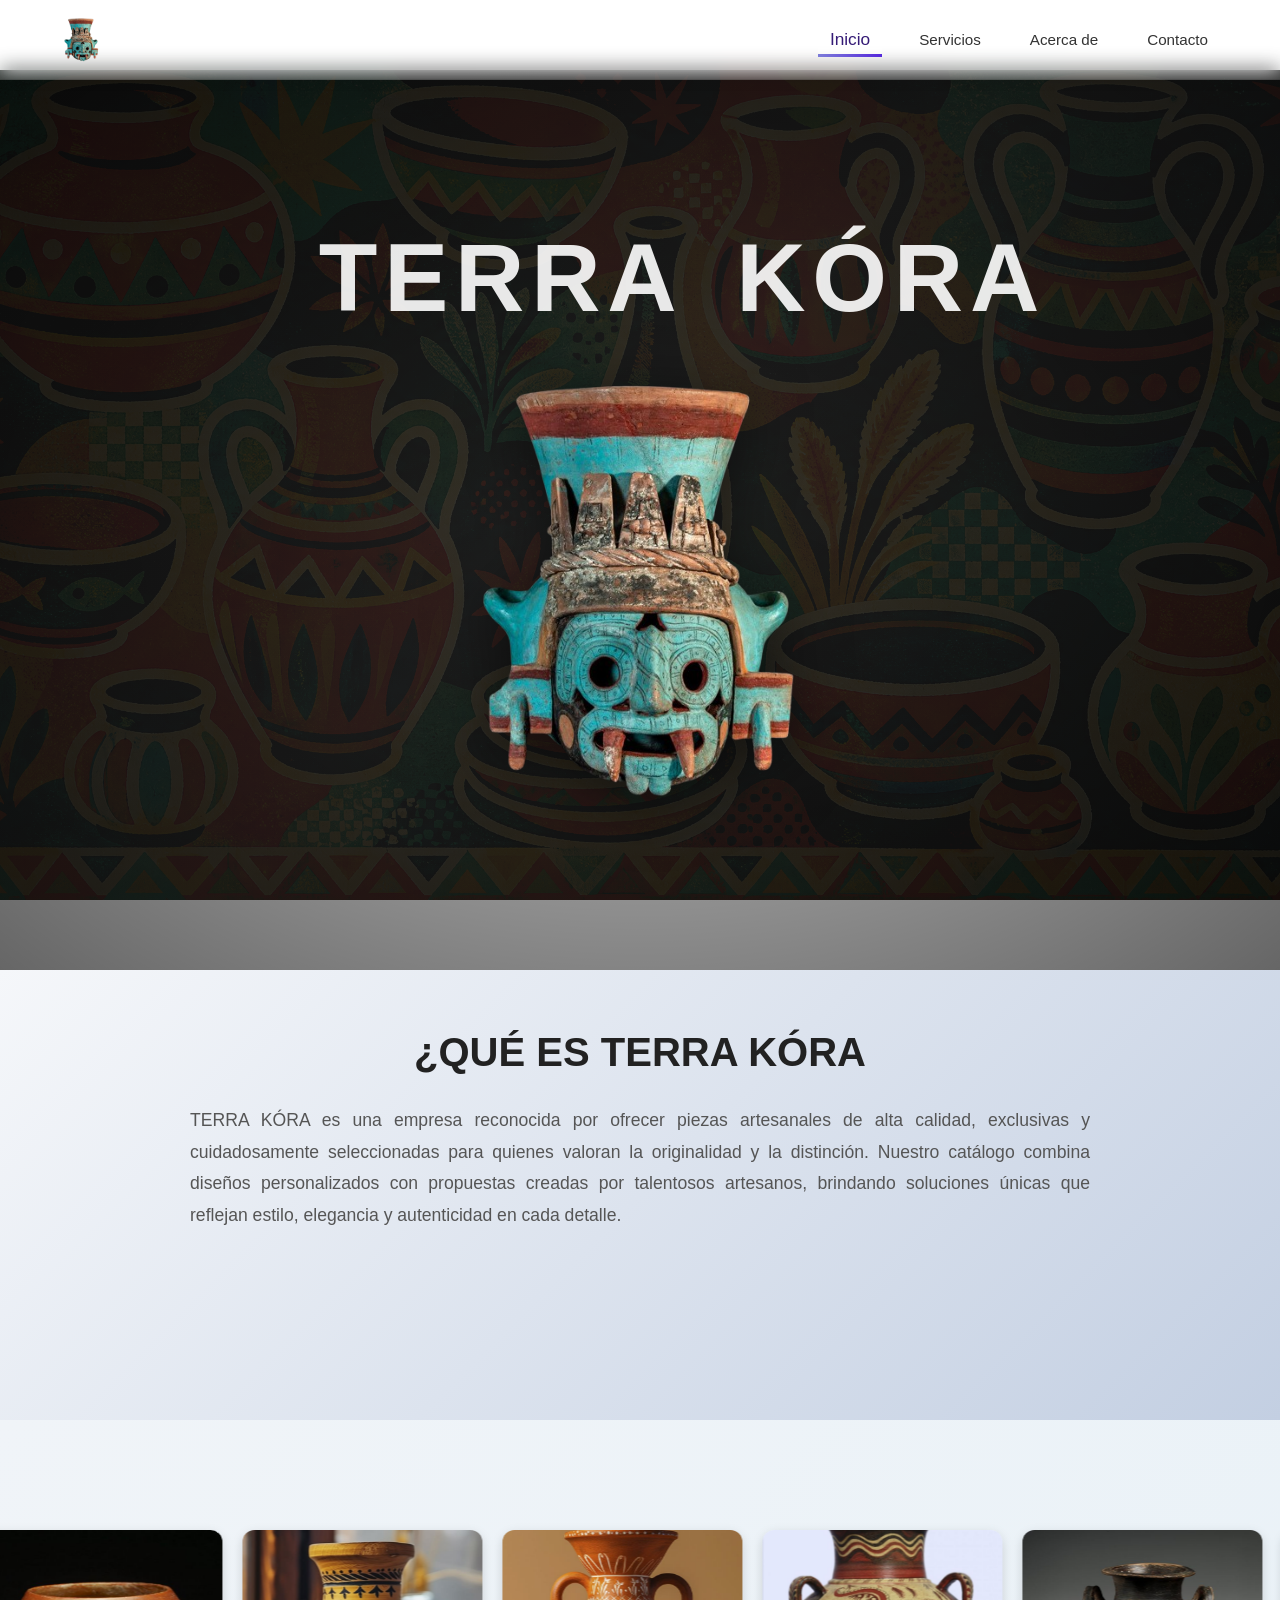
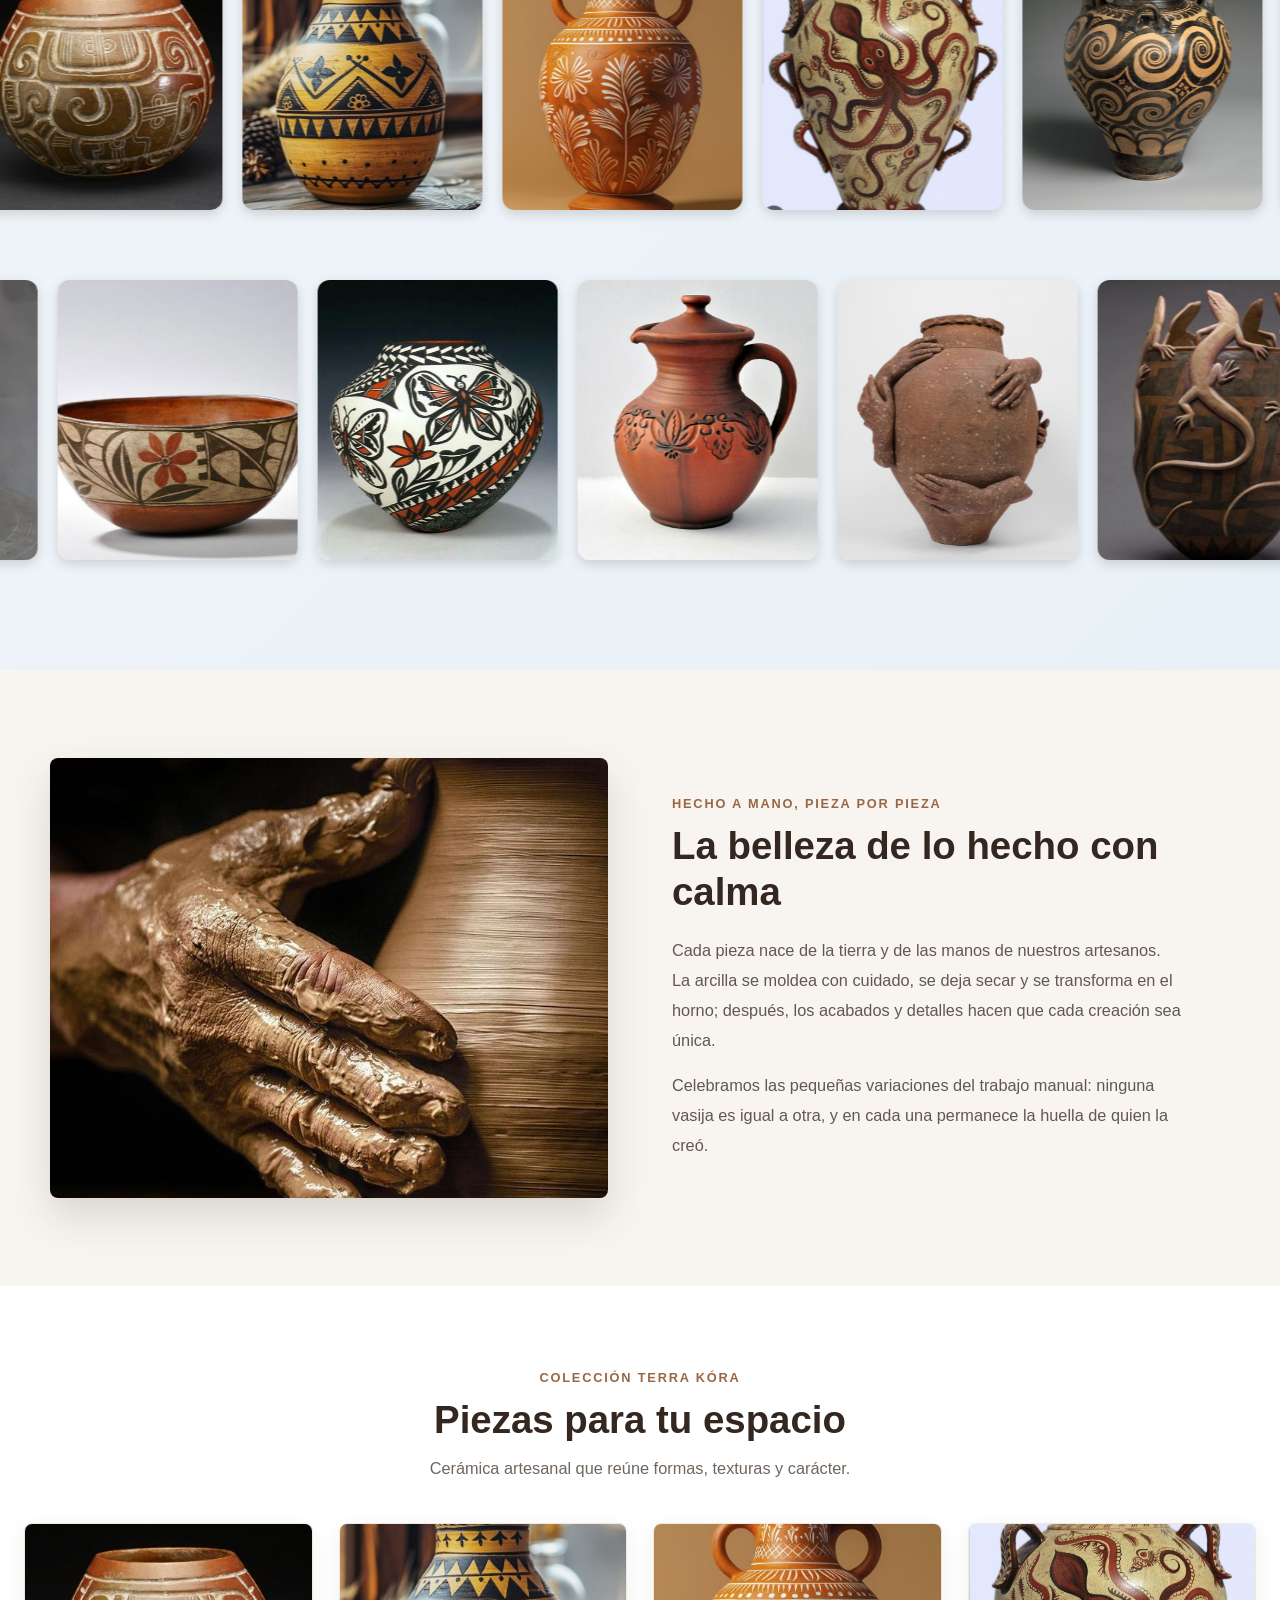
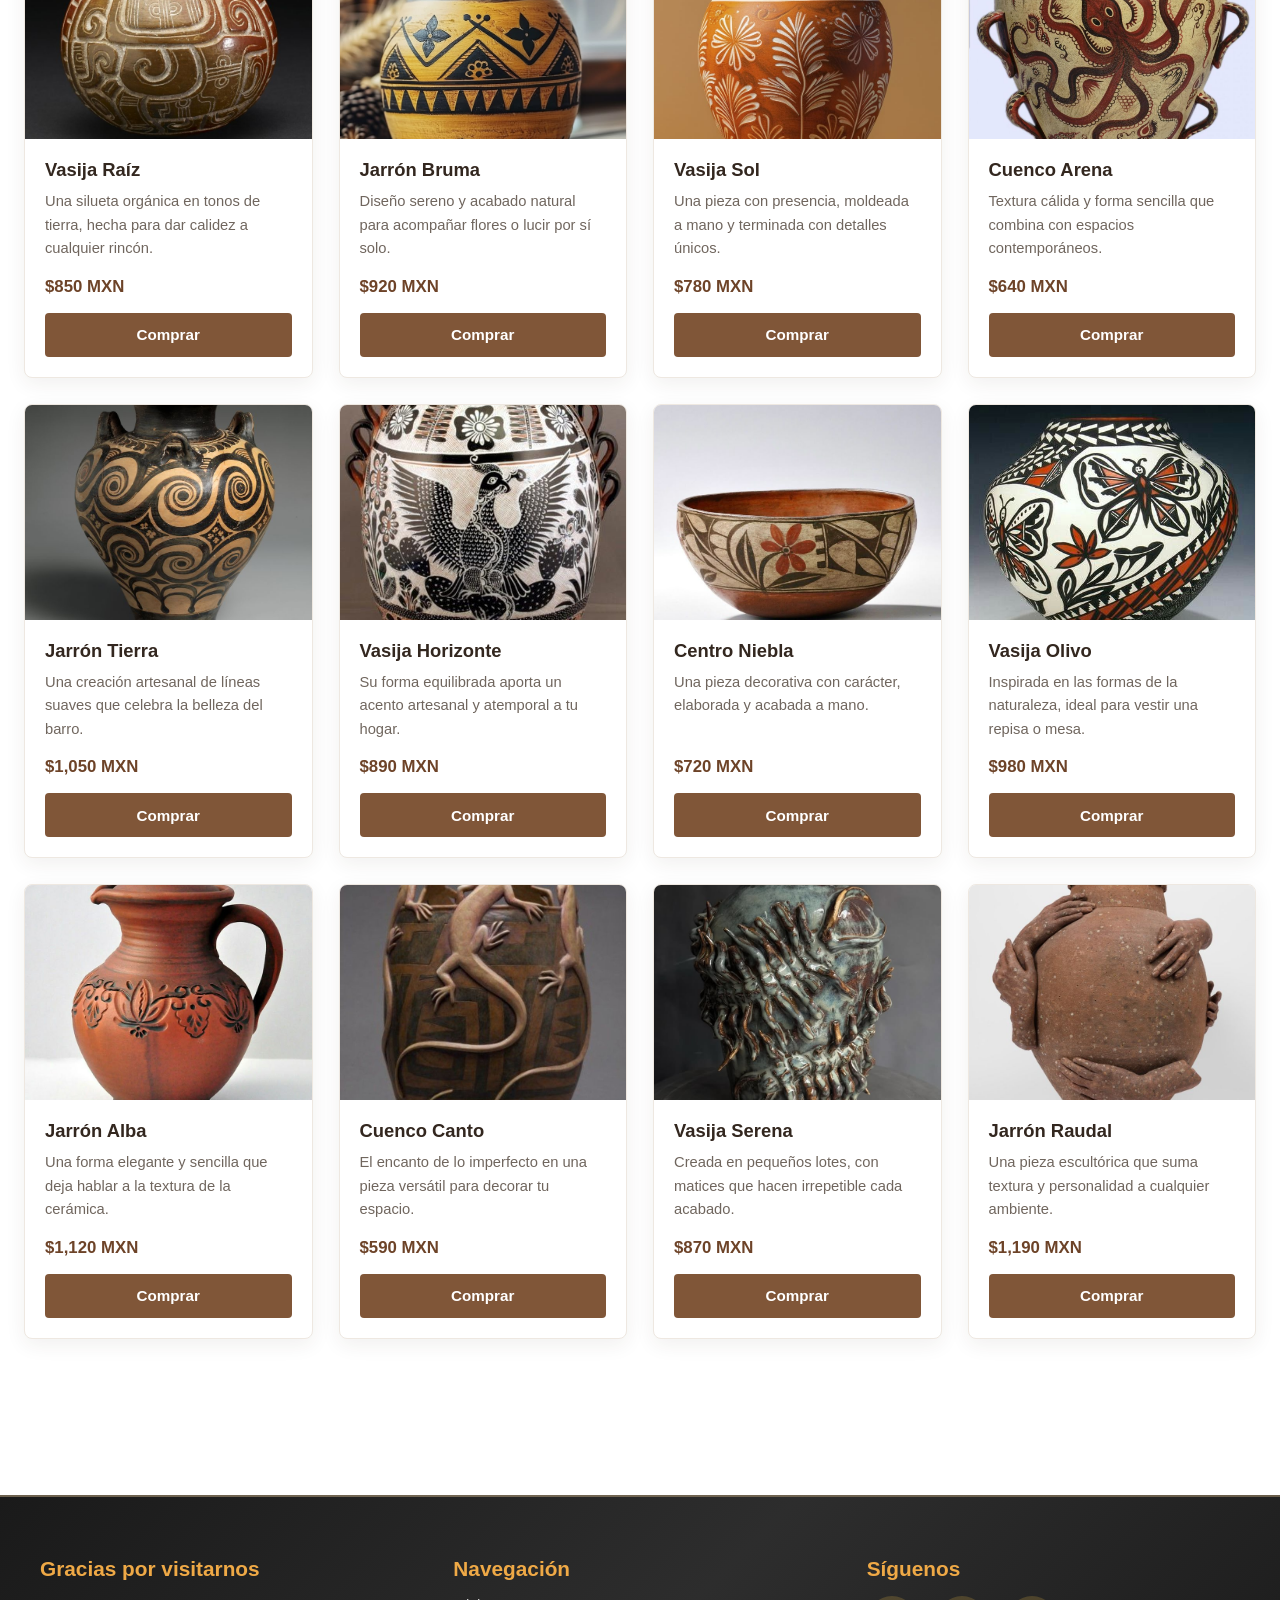
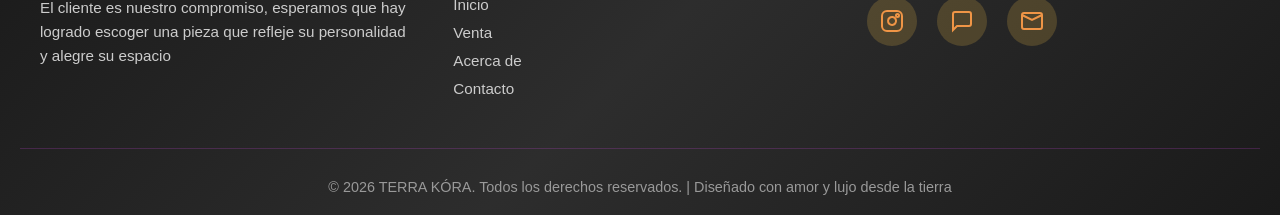
==== commit 5843df38: "actualizacion" ====
--- a/index.html
+++ b/index.html
@@ -264,7 +264,7 @@
                             <circle cx="17.5" cy="6.5" r="1.5"></circle>
                         </svg>
                     </a>
-                    <a href="https://wa.me/521951588704" target="_blank" class="social-icon whatsapp" title="WhatsApp">
+                    <a href="https://wa.me/529512928260" target="_blank" class="social-icon whatsapp" title="WhatsApp">
                         <svg viewBox="0 0 24 24" fill="none" stroke="currentColor" stroke-width="2">
                             <path d="M21 15a2 2 0 0 1-2 2H7l-4 4V5a2 2 0 0 1 2-2h14a2 2 0 0 1 2 2z"></path>
                         </svg>
